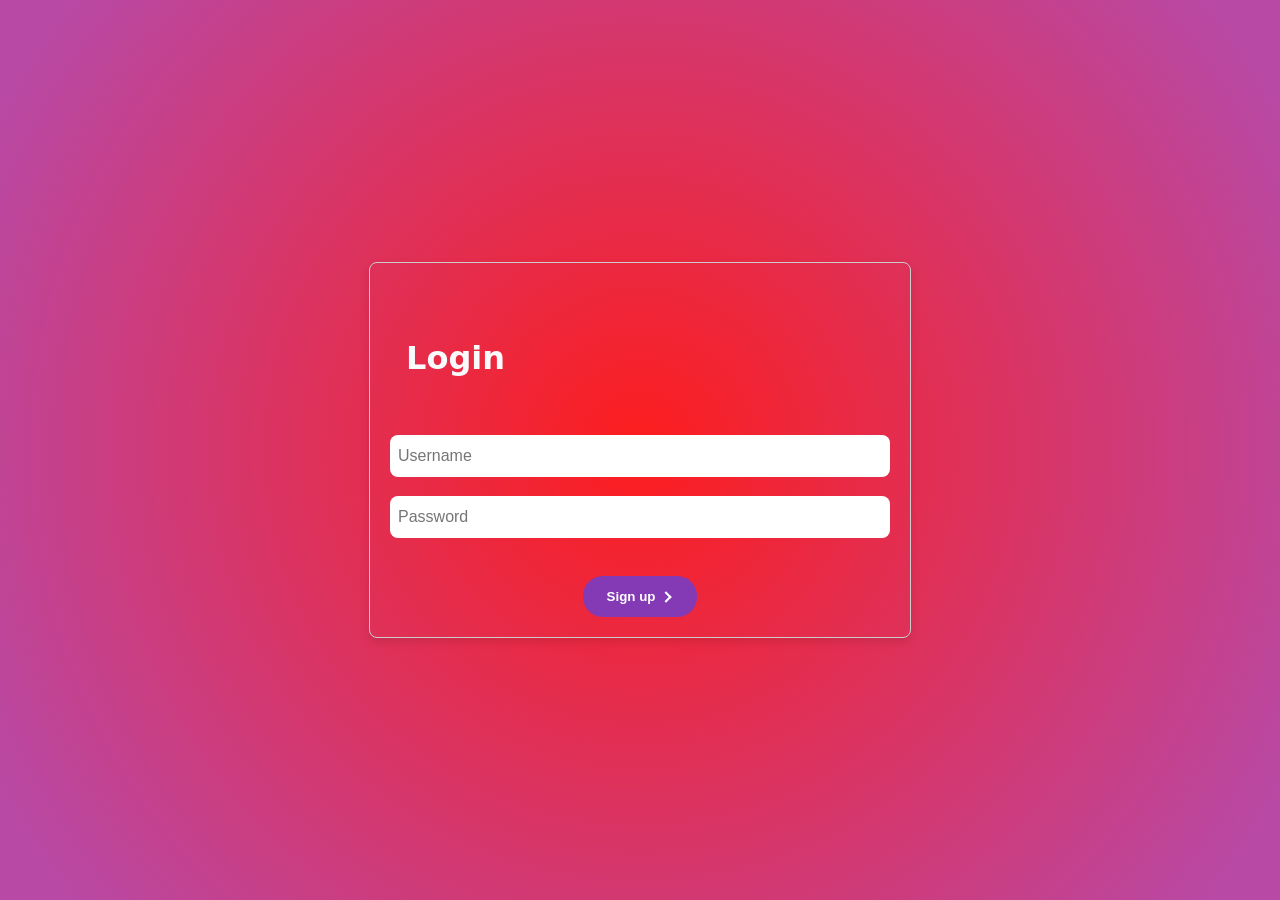
==== index.html @ f0a0f39b "Add files via upload" ====
<!DOCTYPE html>
<html lang="it">
<head>
    <meta charset="UTF-8">
    <meta name="viewport" content="width=device-width, initial-scale=1.0">
    <link rel="stylesheet" href="style.css">
    <title>Home</title>

    <style>
    .rounded-image {
        width: clamp(250px, 70vw, 500px);
        height: clamp(250px, 70vw, 500px);
        border-radius: 50%;
        object-fit: cover;
        box-shadow: 0 8px 24px rgba(0,0,0,0.35);
        border: 4px solid rgba(255,255,255,0.08);
    }

    .imageflex {
        display: flex;
        flex-direction: column;
        align-items: center;
        gap: 30px;
        margin-top: 50px;
        padding: 0 1rem;
    }

    @media (min-width: 768px) {
        .imageflex {
            flex-direction: row;
            padding: 0;
        }
    }

    .textblock {
        display: grid;
        gap: 20px;
        justify-items: center;
    }

    .textblock iframe {
      width: 90%;
      max-width: 900px;
      display: block;
      border-radius: 12px;
    }

    @media (max-width: 600px) {
      .textblock iframe { width: 95%; }
    }

    .textblock .button1 {
      justify-self: center;
      width: fit-content;
      font-size: 0.95rem;
      padding: 0.3rem 0.6rem;
      display: block;
      margin: 0;
    }

    a.button1{
      display:inline-block;
      font-size:0.95rem;
      padding:0.4rem 1rem;
      border:1px solid #FFFFFF;
      margin:0 0.3rem 0.3rem 0;
      border-radius:0.12rem;
      box-sizing: border-box;
      text-decoration:none;
      font-family:'Roboto',sans-serif;
      font-weight:300;
      color:#FFFFFF;
      text-align:center;
      transition: all 0.2s;
    }
    a.button1:hover{
      color:#000000;
      background-color:#FFFFFF;
    }
    @media all and (max-width:30em){
      a.button1{
        display:block;
        margin:0.4em auto;
      }
    }

    .design-section + a.button1 {
      display: block;
      width: fit-content;
      margin: 2rem auto;
    }

    @import url('https://fonts.googleapis.com/css2?family=Jost:wght@200;300;400&display=swap');
    .design-section {
      display: flex;
      flex-direction: column;
      align-items: center;
      justify-content: center;
      min-height: 100vh;
      padding: clamp(20px, 5vw, 100px);
      font-family: Jost;
    }

    .design {
      display: flex;
      align-items: center;
      justify-content: center;
    }

    .timeline {
      width: 90%;
      height: auto;
      max-width: 800px;
      margin: 0 auto;
      display: flex;
      flex-direction: column;
    }

    .timeline-content {
      padding: 20px;
      background: #1f1f1f;
      -webkit-box-shadow: 5px 5px 10px #1a1a1a, -5px -5px 10px #242424;
              box-shadow: 5px 5px 10px #1a1a1a, -5px -5px 10px #242424;
      border-radius: 5px;
      color: white;
      padding: 1.75rem;
      transition: 0.4s ease;
      overflow-wrap: break-word !important;
      margin: 1rem;
      margin-bottom: 20px;
      border-radius: 6px;
    }

    .timeline-component {
      margin: 0px 20px 20px 20px;
    }

    @media screen and (min-width: 768px) {
      .timeline {
        display: grid;
        grid-template-columns: 1fr 3px 1fr;
      }
      .timeline-middle {
        position: relative;
        background-image: linear-gradient(45deg, #e6608c);
        width: 3px;
        height: 100%;
      }
      .main-middle {
        opacity: 0;
      }
      .timeline-circle {
        position: absolute;
        top: 0;
        left: 50%;
        width: 15px;
        height: 15px;
        border-radius: 50%;
        background-image: linear-gradient(45deg, #ffffff);
        -webkit-transform: translateX(-50%);
                transform: translateX(-50%);
      }
    }

    h1 {
      font-size: clamp(1.5rem, 8vw, 10vh);
    }

    h2 {
      font-size: clamp(0.9rem, 3vw, 1.25rem);
      padding: 0 1rem;
      line-height: 1.4;
    }

    h3 {
      font-size: clamp(1rem, 4vw, 1.5rem);
    }

    p {
      font-size: clamp(0.9rem, 2vw, 1rem);
    }

    @media (max-width: 480px) {
      .imageflex {
        gap: 20px;
        margin-top: 30px;
      }

      .textblock {
        padding: 0 1rem;
      }

      .timeline-content {
        margin: 0.5rem;
        padding: 1rem;
      }

      .timeline-component {
        margin: 0 10px 15px 10px;
      }

      .design-section {
        padding: 20px;
        min-height: auto;
      }
    }
    .container {
      display: flex;
      align-items: center;
      gap: 15px;
    }

    .counter {
      display: flex;
      font-size: 10rem;
      font-weight: bold;
      overflow: hidden;
    }

    .digit {
      height: 1em;
      overflow: hidden;
    }

    .digit span {
      display: block;
      height: 1em;
      line-height: 1em;
    }

    /* Animazioni */
    .digit:nth-child(1) span {
      animation: scroll-3 2s ease-out forwards;
    }

    .digit:nth-child(2) span {
      animation: scroll-6 2.2s ease-out forwards;
    }

    .digit:nth-child(3) span {
      animation: scroll-5 2.4s ease-out forwards;
    }

    @keyframes scroll-3 {
      to { transform: translateY(-3em); }
    }

    @keyframes scroll-6 {
      to { transform: translateY(-6em); }
    }

    @keyframes scroll-5 {
      to { transform: translateY(-5em); }
    }

    /* Giorni */
    .label {
      font-size: 3rem;
      opacity: 0;
      animation: fade-in 1s ease forwards;
      animation-delay: 2.5s;
    }

    @keyframes fade-in {
      to { opacity: 1; }
    }
    </style>
</head>
<body>
    <header class="navbar apple-navbar">
      <div class="nav-container">
        <div class="nav-logo">Per Noi ❤️</div>

        <nav class="nav-links">
          <a href="index.html">Home</a>
          <a href="memories.html">Memories</a>
          <a href="music.html">Music</a>
          <a href="jokes.html">Jokes</a>
          <a href="time.html">Time</a>
        </nav>

        <button class="menu-toggle" aria-label="Apri menu">
          <span></span>
          <span></span>
        </button>
      </div>

      <div class="mobile-menu">
        <a href="index.html">Home</a>
        <a href="memories.html">Memories</a>
        <a href="music.html">Music</a>
        <a href="jokes.html">Jokes</a>
        <a href="time.html">Time</a>
      </div>
    </header>

    <div class="bg"></div>
    <div class="imageflex">
      <img src="IMG-20250924-WA0015.jpg" class="rounded-image" alt="Noi">
      <div class="textblock">
        <div class="container">
          <div class="counter">
            <div class="digit">
              <span>0</span><span>1</span><span>2</span><span>3</span>
              <span>4</span><span>5</span><span>6</span><span>7</span>
              <span>8</span><span>9</span>
            </div>
            <div class="digit">
              <span>0</span><span>1</span><span>2</span><span>3</span>
              <span>4</span><span>5</span><span>6</span><span>7</span>
              <span>8</span><span>9</span>
            </div>
            <div class="digit">
              <span>0</span><span>1</span><span>2</span><span>3</span>
              <span>4</span><span>5</span><span>6</span><span>7</span>
              <span>8</span><span>9</span>
            </div>
          </div>

          <div class="label">GIORNI INSIEME</div>
        </div>

        <h2>Con oggi sono 365 giorni che stiamo assieme e non potrò mai ringraziarti abbastanza per tutto ciò che hai fatto per me e per il bellissimo periodo che abbiamo trascorso assieme, te ne sarò eternamente grato e non avrei mai potuto immaginare di trovare una ragazza intelligente e bellissima come lo sei tu, seppur con un caratterino un pò esplosivo.</h2>
        <a href="index.html#timeline" class="button1">Scorri giù</a>
      </div>
    </div>

    <style>@import url('https://fonts.googleapis.com/css2?family=Jost:wght@200;300;400&display=swap');</style>

    <section class="design-section" id="timeline">
      <div class="timeline">

        <!-- ITEM 1 -->
        <div class="timeline-component timeline-content">
          <h3>21 Dicembre 2024</h3>
          <p>Ci siamo conosciuti su Omegle, e già sentivo che qualcosa con te era diverso.</p>
        </div>

        <div class="timeline-middle">
          <div class="timeline-circle"></div>
        </div>

        <div class="timeline-empty"></div>

        <!-- ITEM 2 -->
        <div class="timeline-empty"></div>

        <div class="timeline-middle">
          <div class="timeline-circle"></div>
        </div>

        <div class="timeline-component timeline-content">
          <h3>5 Febbraio 2025</h3>
          <p>A mezzanotte di questo giorno ti ho fatto la domanda che mi ha cambiato la vita, ancora ricordo quella sera...</p>
        </div>

        <!-- ITEM 3 -->
        <div class="timeline-component timeline-content">
          <h3>5 Agosto 2025</h3>
          <p>E dopo 6 mesi assieme, mi rendo conto di innamorarmi ogni giorno di più e che sono felice ogni singolo momento che passo con te.</p>
        </div>

        <div class="timeline-middle">
          <div class="timeline-circle"></div>
        </div>

        <div class="timeline-empty"></div>

        <!-- ITEM 4 -->
        <div class="timeline-empty"></div>

        <div class="timeline-middle">
          <div class="timeline-circle"></div>
        </div>

        <div class="timeline-component timeline-content">
          <h3>5 Febbraio 2026</h3>
          <p>Oggi compiamo finalmente 1 anno assieme, e dopo 365 giorni passati tra momenti bellissimi e litigate pesanti siamo giunti al primo vero grande passo del nostro viaggio. Chissà cosa ci riserva il futuro per noi...</p>
        </div>

        <!-- ITEM 5 -->
        <div class="timeline-component timeline-content">
          <h3>?? Luglio 2026</h3>
          <p>Il nostro primo incontro...</p>
        </div>

        <div class="timeline-middle">
          <div class="timeline-circle"></div>
        </div>

        <div class="timeline-empty"></div>

        <!-- ITEM 4 -->
        <div class="timeline-empty"></div>

        <div class="timeline-middle">
          <div class="timeline-circle"></div>
        </div>

        <div class="timeline-component timeline-content">
          <h3>?? Luglio 2026</h3>
          <p>Il nostro primo bacio...</p>
        </div>

      </div>
    </section>

    <a href="time.html" class="button1" style="margin-bottom: 100px;">Scopri di più</a>

    <div class="textblock">
      <h1 style="font-size: 2rem;">E se ci fosse una canzone che mi fa pensare a te...</h1>
      <iframe data-testid="embed-iframe" src="https://open.spotify.com/embed/track/0jkAr7eZsvWDLYiQCfaxak?utm_source=generator" height="352" frameBorder="0" allowfullscreen="" allow="autoplay; clipboard-write; encrypted-media; fullscreen; picture-in-picture" loading="lazy"></iframe>
      <a href="music.html" class="button1">Playlist</a>
    </div>

    <script src="navbar.js"></script>
    <script>
      if (sessionStorage.getItem("logged") !== "true") {
        window.location.href = "login.html";
      }
    </script>
</body>
</html>
---- style.css ----
html {
  scroll-behavior: smooth;
}


body {
    font-family: system-ui, sans-serif;
    margin: 0;
    min-height: 100vh;
    background: radial-gradient(circle, rgba(131, 58, 180, 1) 0%, rgba(253, 29, 29, 1) 0%, rgba(184, 73, 165, 1) 93%);
    color: #f9fafb;
    padding: 100px 20px;               
    box-sizing: border-box;

}
.navbar {
    position: fixed;
    top: 0;
    left: 0;
    right: 0;
    height: 56px;
    display: flex;
    align-items: center;
    padding: 0 1.5rem;
    justify-content: center;
    backdrop-filter: blur(10px);
    background: rgba(15, 23, 42, 0.3);
    border-bottom: 1px solid rgba(248, 250, 252, 0.08);
    z-index: 10;

}

.nav-logo {
    font-weight: 600;
    margin: 0.25rem 0.6rem;
}

ul {
    list-style-type: none;
    margin: 0;
    padding: 0;
    display: flex;
    gap: 1rem;
}

.nav-links a {
    text-decoration: none;
    color: #e5e7eb;
    opacity: 0.85;
    padding: 0.25rem 0.6rem;
    border-radius: 999px;
    transition: opacity 0.2s ease, background 0.2s ease;
}

.nav-links a:hover {
    opacity: 1;
    background: rgba(248, 250, 252, 0.15);
}

    
.content {
    padding-top: 80px; /* spazio per non finire sotto la navbar */
    display: flex;
    align-items: center;
    justify-content: center;
    min-height: 100vh;
}

.card {
    background: rgba(15, 23, 42, 0.85);
    padding: 2rem;
    border-radius: 1.5rem;
    max-width: 600px;
}

.time-container {
    display: flex;
    justify-content: center;
    align-items: center;
    gap: 2rem;
    padding-top: 80px;
    flex-wrap: wrap;
    width: 100%;
    max-width: 1200px;
    margin: 0 auto;
}

.time-counter {
    display: flex;
    flex-direction: column;
    align-items: center;
    gap: 0.5rem;
    min-width: 90px; /* keeps counters from collapsing on narrow screens */
}

/* Responsive sizes for the number and label */
.time-number {
    font-size: clamp(2rem, 12vw, 8rem); /* smaller minimum and max for better fit */
    font-weight: 700;
    color: #f9fafb;
    line-height: 1;
    text-wrap: balance;
}

.time-label {
    font-size: clamp(0.6rem, 2.5vw, 1rem);
    color: rgba(249, 250, 251, 0.8);
    text-transform: lowercase;
    letter-spacing: 0.05em;
}

/* Smaller screens: reduce spacing and font sizes so everything fits & centers */
@media (max-width: 600px) {
  .time-container {
    gap: 1rem;
    padding-top: 40px;
  }
  .time-counter {
    min-width: 70px;
  }
  .time-number {
    font-size: clamp(1.6rem, 10vw, 5rem);
  }
  .time-label {
    font-size: 0.85rem;
  }
}

@media (max-width: 380px) {
  .time-container {
    gap: 0.6rem;
    padding-top: 30px;
  }
  .time-counter {
    min-width: 60px;
  }
  .time-number {
    font-size: clamp(1.2rem, 14vw, 4rem);
  }
  .time-label {
    font-size: 0.75rem;
  }
}

h1 {
    font-size: clamp(1.2rem, 5vw, 2rem);
    padding: 2rem 1rem;
    line-height: 1.4;
}

/* ===== NAVBAR APPLE (STESSO STILE TUO) ===== */

.nav-container {
  height: 56px;
  padding: 0 1.5rem;
  display: flex;
  align-items: center;
  justify-content: space-between;
}

/* HAMBURGER */
.menu-toggle {
  display: none;
  background: none;
  border: none;
  cursor: pointer;
  width: 36px;
  height: 28px;
  padding: 6px;
  position: relative;
  -webkit-tap-highlight-color: transparent;
}

.menu-toggle span {
  position: absolute;
  left: 6px;
  right: 6px;
  height: 2px;
  background: #e5e7eb;
  border-radius: 2px;
  transform-origin: center;
  transition: transform 0.35s cubic-bezier(.2,.9,.2,1), opacity 0.25s ease;
  display: block;
}

.menu-toggle span:first-child {
  top: 7px;
}

.menu-toggle span:last-child {
  bottom: 7px;
}

/* create the middle line using a pseudo-element on the last span */
.menu-toggle span:last-child::before {
  content: "";
  position: absolute;
  left: 0;
  right: 0;
  height: 2px;
  top: 50%;
  transform: translateY(-50%);
  background: inherit;
  border-radius: 2px;
  transition: transform 0.25s ease, opacity 0.25s ease;
}

/* Active (open) state: morph into an X */
.apple-navbar.active .menu-toggle span:first-child {
  transform: translateY(8px) rotate(45deg);
}

.apple-navbar.active .menu-toggle span:last-child {
  transform: translateY(-8px) rotate(-45deg);
}

.apple-navbar.active .menu-toggle span:last-child::before {
  opacity: 0;
  transform: scaleX(0);
}

/* MOBILE MENU */
.mobile-menu {
  /* make it cover the entire viewport but collapsed by default for animation */
  position: fixed;
  top: 0;
  left: 0;
  width: 100vw;
  height: 0;
  background: rgba(10, 10, 12, 0.95);
  backdrop-filter: blur(6px);
  color: #fff;
  display: flex;
  flex-direction: column;
  align-items: center;
  gap: 1.25rem;
  padding: 0 1.5rem;
  overflow: hidden;
  opacity: 0;
  pointer-events: none;
  transition: height 0.35s ease, opacity 0.35s ease, padding 0.35s ease;
  z-index: 999;
}

/* Ensure links are centered in all pages (higher specificity and fallback) */
.apple-navbar .mobile-menu {
  align-items: center !important; /* ensure horizontal centering */
}

.apple-navbar .mobile-menu a {
  color: #e5e7eb;
  text-decoration: none;
  font-size: 1.15rem;
  padding: 0.6rem 0.8rem;
  display: block;             /* make each link a block so it can be centered */
  width: 100%;
  max-width: 420px;          /* prevent overly long lines on wide devices */
  margin: 0 auto;            /* center the block horizontally */
  text-align: center !important;        /* center the text inside the block */
}

/* Strong fallback to force centering on all pages (extra specificity + !important) */
html .apple-navbar .mobile-menu,
.apple-navbar .mobile-menu {
  display: flex !important;
  flex-direction: column !important;
  align-items: center !important;    /* horizontal centering */
  justify-content: center !important; /* vertical centering when open */
  text-align: center !important;
  padding-left: 0 !important;        /* remove left offsets */
  padding-right: 0 !important;       /* remove right offsets */
}

html .apple-navbar .mobile-menu a,
.apple-navbar .mobile-menu > a {
  display: block !important;        /* ensure block-level across pages */
  margin-left: auto !important;
  margin-right: auto !important;
  text-align: center !important;
  width: 90% !important;            /* leave small gutter on sides */
  max-width: 420px !important;
  box-sizing: border-box !important;
  padding-left: 0.6rem !important;  /* keep comfortable tap area */
  padding-right: 0.6rem !important;
}

/* Debug helper: add .debug-mobile to body to show layout outlines */
.debug-mobile .apple-navbar .mobile-menu {
  outline: 2px dashed rgba(255,255,255,0.12) !important;
}
.debug-mobile .apple-navbar .mobile-menu a {
  outline: 1px solid rgba(255,255,255,0.06) !important;
}

/* ACTIVE */
.apple-navbar.active .mobile-menu {
  height: 100vh; /* full screen */
  padding: 0 1.5rem; /* remove top offset so content can be vertically centered */
  opacity: 1;
  pointer-events: auto;
  justify-content: center !important; /* vertically center links */
  gap: 1.75rem; /* increase vertical spacing when centered */
}

/* prevent background scroll while nav is open */
.no-scroll {
  overflow: hidden;
}

/* small tweaks for menu appearance */
@media (max-width: 420px) {
  .mobile-menu a { font-size: 1.05rem; }
}

.apple-navbar.active .menu-toggle span:nth-child(1) {
  transform: rotate(45deg) translate(5px, 5px);
}

.apple-navbar.active .menu-toggle span:nth-child(2) {
  transform: rotate(-45deg) translate(5px, -5px);
}

/* RESPONSIVE */
@media (max-width: 768px) {
  .nav-links {
    display: none;
  }

  .menu-toggle {
    display: block;
  }
}
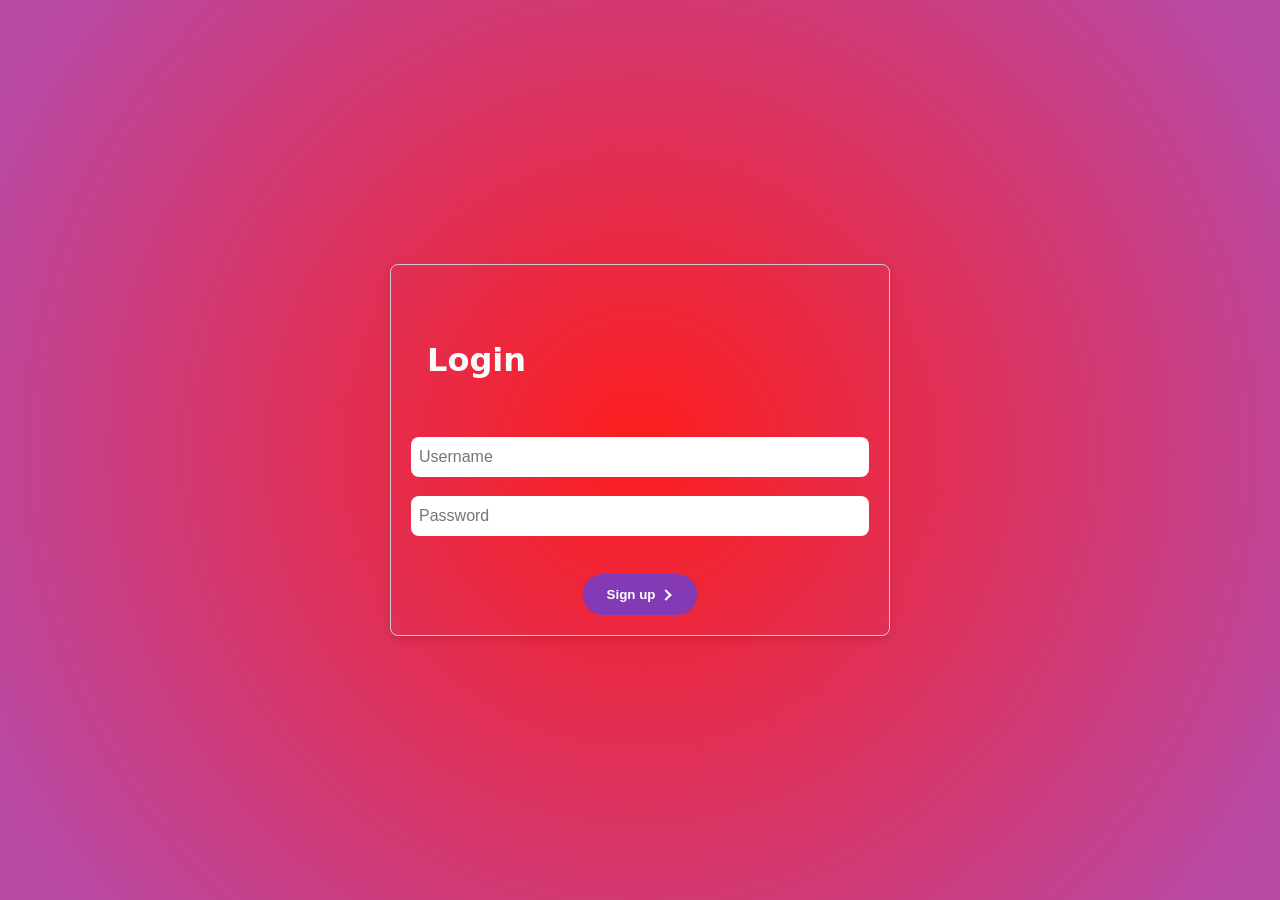
==== commit 19b65ff6: "Add files via upload" ====
--- a/index.html
+++ b/index.html
@@ -138,7 +138,7 @@
     @media screen and (min-width: 768px) {
       .timeline {
         display: grid;
-        grid-template-columns: 1fr 3px 1fr;
+        grid-template-columns: minmax(0, 1fr) 3px minmax(0, 1fr);
       }
       .timeline-middle {
         position: relative;
@@ -208,11 +208,13 @@
       display: flex;
       align-items: center;
       gap: 15px;
+      flex-wrap: wrap;
+      justify-content: center;
     }
 
     .counter {
       display: flex;
-      font-size: 10rem;
+      font-size: clamp(3.5rem, 14vw, 12rem);
       font-weight: bold;
       overflow: hidden;
     }
@@ -255,10 +257,15 @@
 
     /* Giorni */
     .label {
-      font-size: 3rem;
+      font-size: clamp(1.6rem, 6vw, 3.8rem);
       opacity: 0;
       animation: fade-in 1s ease forwards;
       animation-delay: 2.5s;
+      text-align: center;
+    }
+
+    .days-text {
+      font-size: clamp(1.05rem, 3.6vw, 1.6rem);
     }
 
     @keyframes fade-in {
@@ -320,7 +327,7 @@
           <div class="label">GIORNI INSIEME</div>
         </div>
 
-        <h2>Con oggi sono 365 giorni che stiamo assieme e non potrò mai ringraziarti abbastanza per tutto ciò che hai fatto per me e per il bellissimo periodo che abbiamo trascorso assieme, te ne sarò eternamente grato e non avrei mai potuto immaginare di trovare una ragazza intelligente e bellissima come lo sei tu, seppur con un caratterino un pò esplosivo.</h2>
+        <h2 class="days-text">Con oggi sono 365 giorni che stiamo assieme e non potrò mai ringraziarti abbastanza per tutto ciò che hai fatto per me e per il bellissimo periodo che abbiamo trascorso assieme, te ne sarò eternamente grato e non avrei mai potuto immaginare di trovare una ragazza intelligente e bellissima come lo sei tu, seppur con un caratterino un pò esplosivo.</h2>
         <a href="index.html#timeline" class="button1">Scorri giù</a>
       </div>
     </div>
@@ -420,4 +427,4 @@
       }
     </script>
 </body>
-</html>+</html>
--- a/style.css
+++ b/style.css
@@ -1,18 +1,31 @@
-html {
-  scroll-behavior: smooth;
-}
-
-
-body {
+html {
+  scroll-behavior: smooth;
+}
+
+*,
+*::before,
+*::after {
+  box-sizing: border-box;
+}
+
+
+body {
     font-family: system-ui, sans-serif;
     margin: 0;
     min-height: 100vh;
     background: radial-gradient(circle, rgba(131, 58, 180, 1) 0%, rgba(253, 29, 29, 1) 0%, rgba(184, 73, 165, 1) 93%);
     color: #f9fafb;
     padding: 100px 20px;               
-    box-sizing: border-box;
-
-}
+    box-sizing: border-box;
+    overflow-x: hidden;
+
+}
+
+img,
+iframe {
+  max-width: 100%;
+  height: auto;
+}
 .navbar {
     position: fixed;
     top: 0;
@@ -94,20 +107,26 @@
 }
 
 /* Responsive sizes for the number and label */
-.time-number {
-    font-size: clamp(2rem, 12vw, 8rem); /* smaller minimum and max for better fit */
-    font-weight: 700;
-    color: #f9fafb;
-    line-height: 1;
-    text-wrap: balance;
-}
-
-.time-label {
-    font-size: clamp(0.6rem, 2.5vw, 1rem);
-    color: rgba(249, 250, 251, 0.8);
-    text-transform: lowercase;
-    letter-spacing: 0.05em;
-}
+.time-number {
+    font-size: clamp(2.5rem, 14vw, 9rem); /* larger, still responsive */
+    font-weight: 700;
+    color: #f9fafb;
+    line-height: 1;
+    text-wrap: balance;
+}
+
+.time-label {
+    font-size: clamp(0.8rem, 3vw, 1.2rem);
+    color: rgba(249, 250, 251, 0.8);
+    text-transform: lowercase;
+    letter-spacing: 0.05em;
+}
+
+.time-message {
+    font-size: clamp(1.1rem, 3.6vw, 1.7rem);
+    line-height: 1.4;
+    padding: 0 1rem;
+}
 
 /* Smaller screens: reduce spacing and font sizes so everything fits & centers */
 @media (max-width: 600px) {
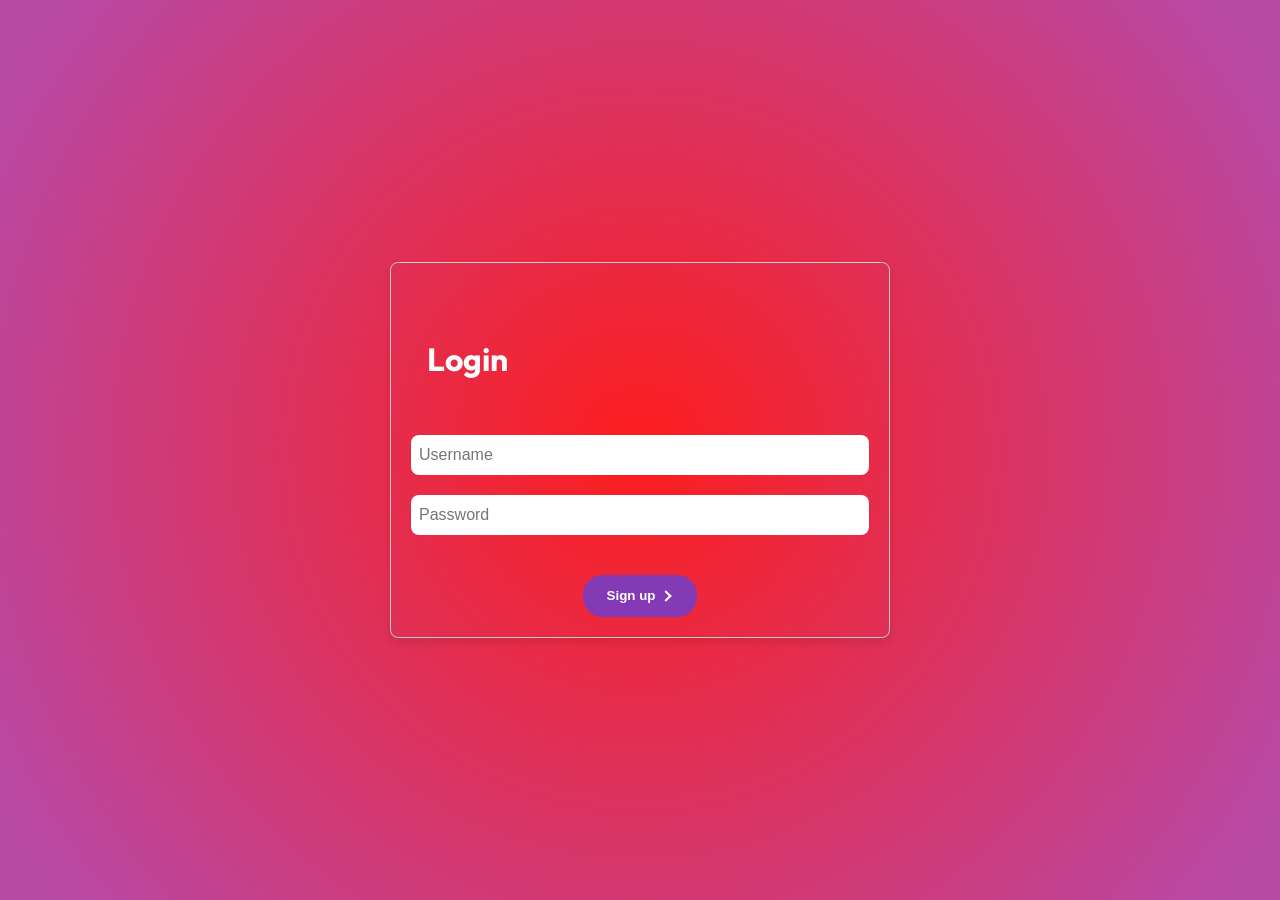
==== commit 124a9db9: "Add files via upload" ====
--- a/index.html
+++ b/index.html
@@ -272,7 +272,12 @@
       to { opacity: 1; }
     }
     </style>
+
+    <link rel="preconnect" href="https://fonts.googleapis.com">
+    <link rel="preconnect" href="https://fonts.gstatic.com" crossorigin>
+    <link href="https://fonts.googleapis.com/css2?family=Outfit:wght@100..900&display=swap" rel="stylesheet">
 </head>
+
 <body>
     <header class="navbar apple-navbar">
       <div class="nav-container">
--- a/style.css
+++ b/style.css
@@ -1,31 +1,38 @@
-html {
-  scroll-behavior: smooth;
-}
-
-*,
-*::before,
-*::after {
-  box-sizing: border-box;
-}
-
-
-body {
-    font-family: system-ui, sans-serif;
+
+html {
+  scroll-behavior: smooth;
+}
+
+*,
+*::before,
+*::after {
+  box-sizing: border-box;
+}
+
+
+body {
+    font-family: "Outfit", sans-serif;
+    font-optical-sizing: auto;
+    font-weight: 400;
+    font-style: normal;
     margin: 0;
     min-height: 100vh;
     background: radial-gradient(circle, rgba(131, 58, 180, 1) 0%, rgba(253, 29, 29, 1) 0%, rgba(184, 73, 165, 1) 93%);
     color: #f9fafb;
     padding: 100px 20px;               
-    box-sizing: border-box;
-    overflow-x: hidden;
-
-}
-
-img,
-iframe {
-  max-width: 100%;
-  height: auto;
-}
+    box-sizing: border-box;
+    overflow-x: hidden;
+
+}
+
+img {
+  max-width: 100%;
+  height: auto;
+}
+
+iframe {
+  max-width: 100%;
+}
 .navbar {
     position: fixed;
     top: 0;
@@ -107,26 +114,26 @@
 }
 
 /* Responsive sizes for the number and label */
-.time-number {
-    font-size: clamp(2.5rem, 14vw, 9rem); /* larger, still responsive */
-    font-weight: 700;
-    color: #f9fafb;
-    line-height: 1;
-    text-wrap: balance;
-}
-
-.time-label {
-    font-size: clamp(0.8rem, 3vw, 1.2rem);
-    color: rgba(249, 250, 251, 0.8);
-    text-transform: lowercase;
-    letter-spacing: 0.05em;
-}
-
-.time-message {
-    font-size: clamp(1.1rem, 3.6vw, 1.7rem);
-    line-height: 1.4;
-    padding: 0 1rem;
-}
+.time-number {
+    font-size: clamp(2.5rem, 14vw, 9rem); /* larger, still responsive */
+    font-weight: 700;
+    color: #f9fafb;
+    line-height: 1;
+    text-wrap: balance;
+}
+
+.time-label {
+    font-size: clamp(0.8rem, 3vw, 1.2rem);
+    color: rgba(249, 250, 251, 0.8);
+    text-transform: lowercase;
+    letter-spacing: 0.05em;
+}
+
+.time-message {
+    font-size: clamp(1.1rem, 3.6vw, 1.7rem);
+    line-height: 1.4;
+    padding: 0 1rem;
+}
 
 /* Smaller screens: reduce spacing and font sizes so everything fits & centers */
 @media (max-width: 600px) {
